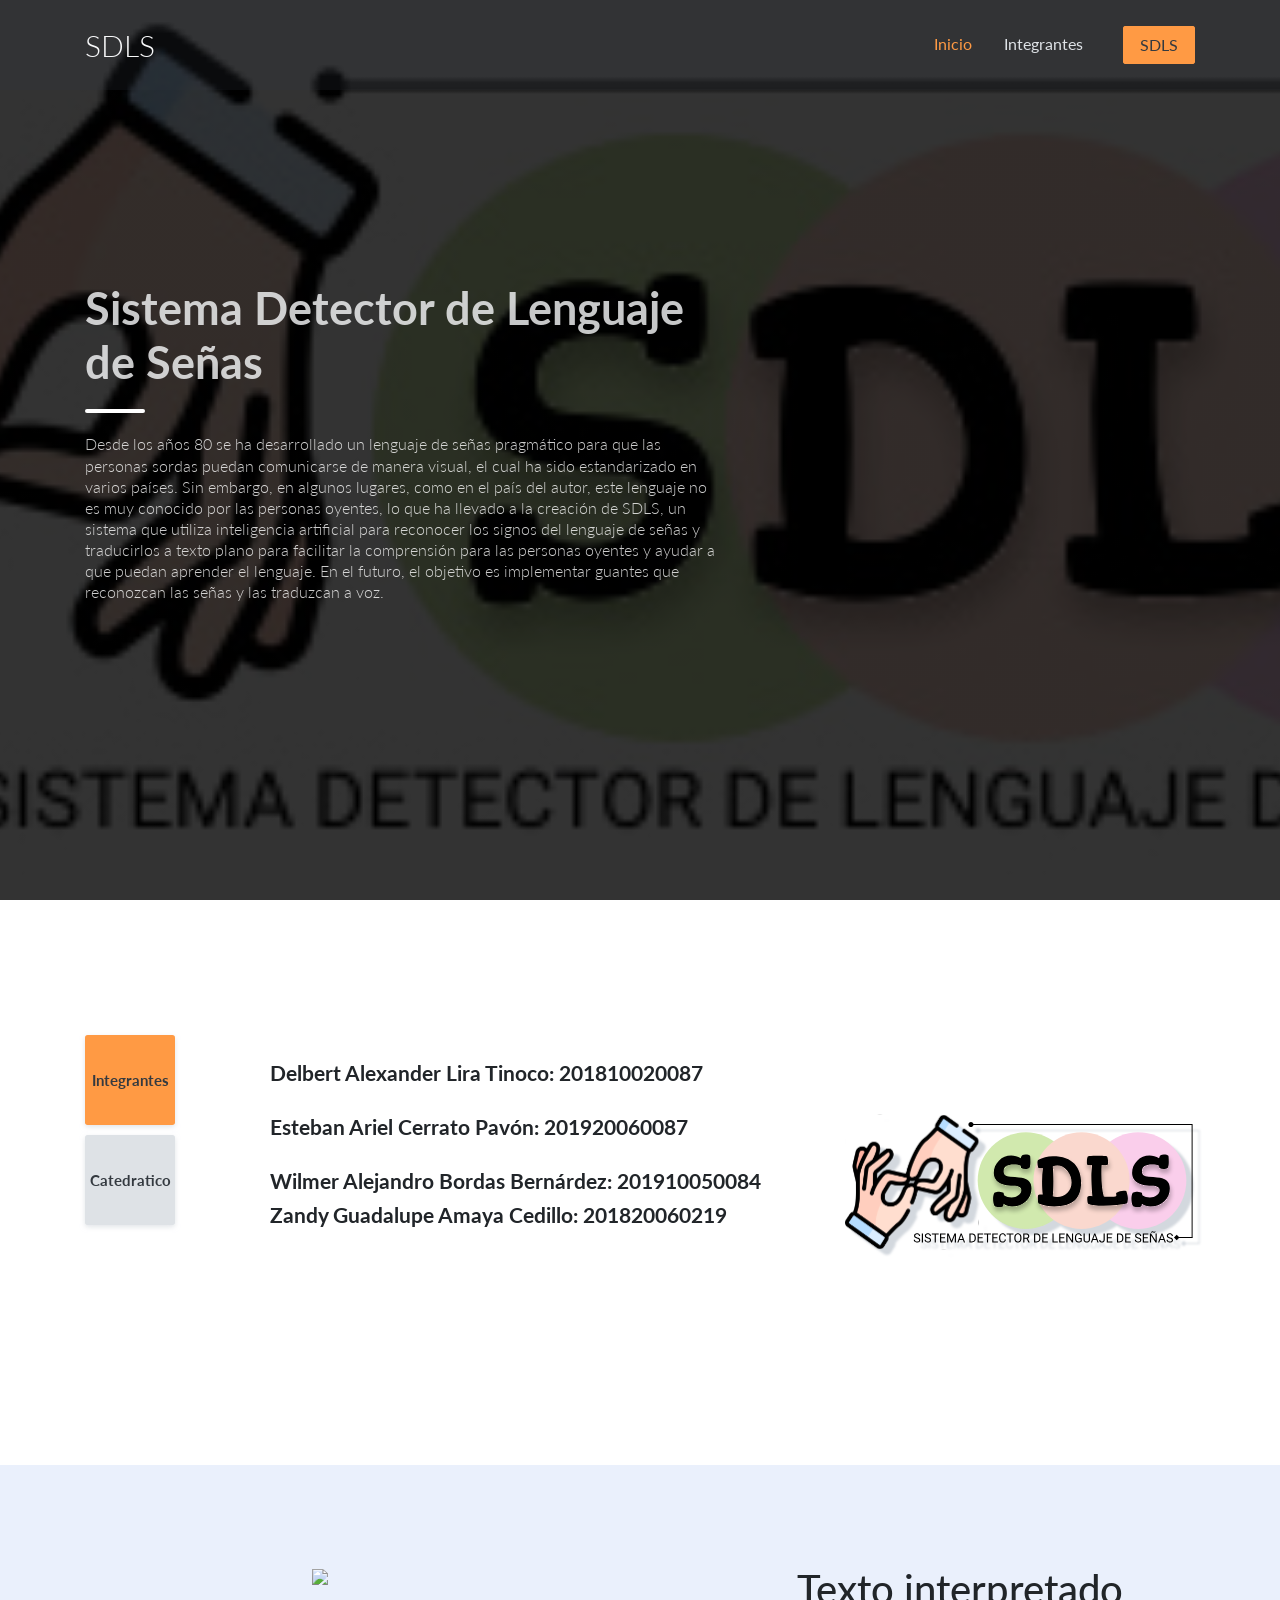
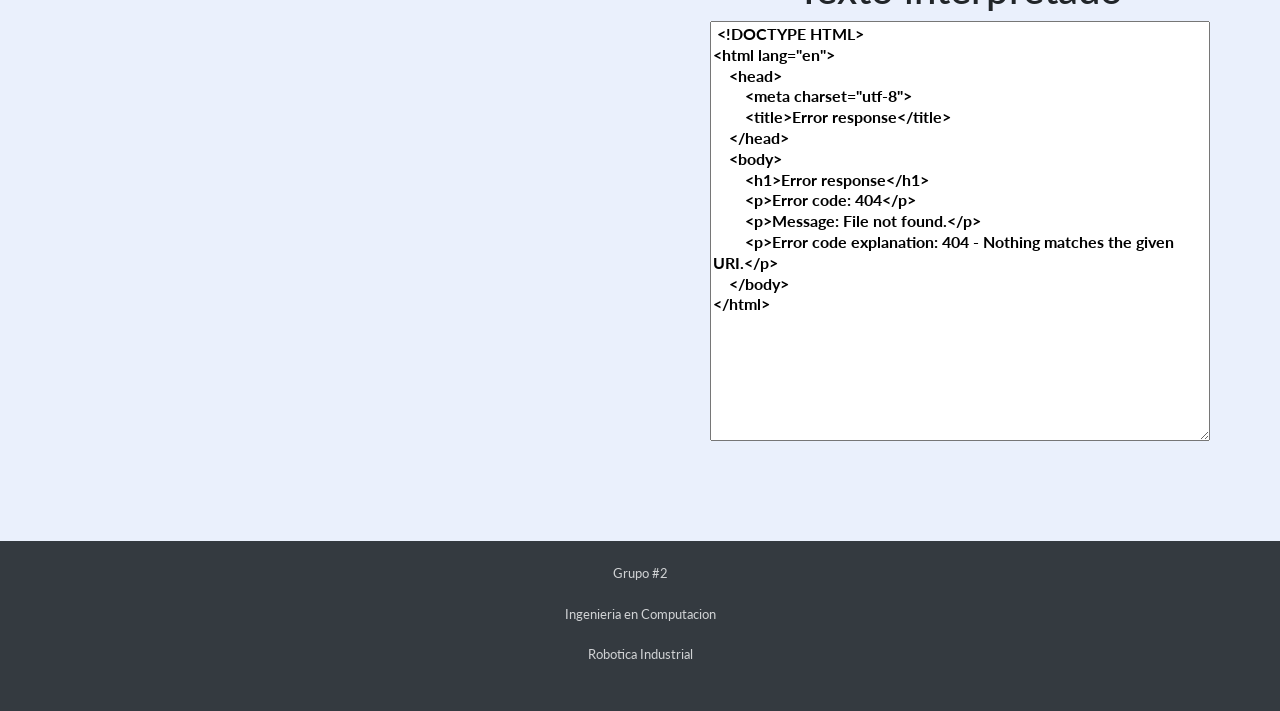
==== templates/index.html @ 8ec73bd2 "first commit" ====
<!DOCTYPE html>
<html lang="es">

<head>
    <meta charset="utf-8">
	<meta http-equiv="X-UA-Compatible" content="IE=edge">
	<meta name="description" content="Proyecto Final de Robotica Industrial">
	<meta name="viewport" content="width=device-width, initial-scale=1">
    <!-- font icons -->
    <link rel="stylesheet" href="../static/assets/vendors/themify-icons/css/themify-icons.css">
    <link rel="stylesheet" href="../static/assets/css/rubic.css">
</head>

<body data-spy="scroll" data-target=".navbar" data-offset="40" id="home">

    <nav id="scrollspy" class="navbar page-navbar navbar-dark navbar-expand-md fixed-top" data-spy="affix"
        data-offset-top="20">
        <div class="container">
            <a class="navbar-brand" href="#"><span class="text-light">SDLS</span></a>
            
            <button class="navbar-toggler" type="button" data-toggle="collapse" data-target="#navbarSupportedContent"
                aria-controls="navbarSupportedContent" aria-expanded="false" aria-label="Toggle navigation">
                <span class="navbar-toggler-icon"></span>
            </button>

            <div class="collapse navbar-collapse" id="navbarSupportedContent">
                <ul class="navbar-nav ml-auto">
                    <li class="nav-item">
                        <a class="nav-link" href="#inicio">Inicio</a>
                    </li>
                    <li class="nav-item">
                        <a class="nav-link" href="#integrantes">Integrantes</a>
                    </li>

                    <li class="nav-item">
                        <a class="nav-link btn btn-primary text-dark shadow-none ml-md-4" href="#sdls">SDLS</a>
                    </li>
                </ul>
            </div>
        </div>
    </nav>
    <header class="header d-flex justify-content-center" id="inicio">
        <div class="container">
            <div class="row h-100 align-items-center">
                <div class="col-md-7">
                    <div class="header-content">
                        <h3 class="header-title"><strong class="text-light">Sistema Detector de Lenguaje de
                                Señas</strong></h3>
                        <h4 class="header-subtitle"> </h4>
                        <p>Desde los años 80 se ha desarrollado un lenguaje de señas pragmático para que las personas 
                            sordas puedan comunicarse de manera visual, el cual ha sido estandarizado en varios países. Sin embargo, en algunos lugares,
                             como en el país del autor, este lenguaje no es muy conocido por las personas oyentes, lo que ha llevado a la creación de SDLS, 
                             un sistema que utiliza inteligencia artificial para reconocer los signos del lenguaje de señas y traducirlos a texto plano para 
                             facilitar la comprensión para las personas oyentes y ayudar a que puedan aprender el lenguaje. En el futuro, el objetivo es implementar 
                             guantes que reconozcan las señas y las traduzcan a voz.</p>
                    </div>
                </div>

            </div>
        </div>
    </header>
    <div class="social-wrapper" id="integrantes">

    </div>
    <section class="section">
        <div class="container">
            <div class="row justify-content-around">
                <div class="col-lg-8">
                    <div class="tabs-container">
                        <ul class="nav tab-nav" id="pills-tab">
                            <li class="item">
                                <a class="link active" id="pills-home-tab" data-toggle="pill" href="#pills-home"
                                    aria-selected="true">Integrantes</a>
                            </li>
                            <li class="item">
                                <a class="link" id="pills-profile-tab" data-toggle="pill" href="#pills-profile"
                                    aria-selected="false">Catedratico</a>
                            </li>

                        </ul>
                        <div class="tab-content">
                            <div class="tab-pane fade show active" id="pills-home">
                                <br>
                                <h3 class="title"><strong> Delbert Alexander Lira Tinoco: 201810020087</strong></h3>
                                <br>
                                <h3 class="title"><strong>Esteban Ariel Cerrato Pavón: 201920060087</strong></h3>
                                <br>
                                <h3 class="title"><strong>Wilmer Alejandro Bordas Bernárdez: 201910050084</strong></h3>
                                <h3 class="title"><strong>Zandy Guadalupe Amaya Cedillo: 201820060219</strong></h3>


                            </div>
                            <div class="tab-pane fade" id="pills-profile">
                                <br>
                                <h3 class="title"><strong>CESAR AUGUSTO NUÑEZ AGUILAR</strong></h3>
                                <div class="col-lg-4 d-none d-lg-block align-self-center">
                                    <img src="../static/assets/imgs/foto_ingeniero.jpg" alt="" class="w-100 tower">
                                </div>
                            </div>
                     
                        </div>
                    </div>
                </div>
                <div class="col-lg-4 d-none d-lg-block align-self-center">
                    <img src="../static/assets/imgs/logo-sdls.svg" alt="" class="w-100 tower">
                </div>
            </div>
        </div>
    </section>

    <section class="section" id="sdls">

        <div class="register">

            <div class="container-fluid">

                <div class="row row-eq-height">
                    <div class="col-lg-6 nopadding">
                        <div class="register_section d-flex flex-column align-items-center justify-content-center">
                            <div class="register_content text-center">
                                <img id="video" src="{{ url_for('video_feed') }}">
                            </div>
                        </div>
                    </div>

                    <div class="col-lg-6 nopadding">
                        <div class="search_section d-flex flex-column align-items-center justify-content-right">
                           
                            <div class="search_content text-center">
                                <h1 class="search_title">Texto interpretado</h1>
                                <div style="background-color: #F5F5F5; width: 500px; height: 420px;">
                                    <div id="console">
                                        <textarea id="mi-parrafo" readonly
                                            style="font-size: 30; color: black; font-weight: bold; width: 500px; height: 420px;"></textarea>
                                    </div>
                                </div>
                            </div>
                        </div>

                    </div>
                </div>
            </div>
        </div>


    </section>

    <section>


    </section>

    <footer class="footer py-4 bg-dark text-light">
        <div class="container text-center">
            <p class="mb-4 small">Grupo #2 </p>
            <p class="mb-4 small">Ingenieria en Computacion</p>
            <p class="mb-4 small">Robotica Industrial</p>

        </div>
    </footer>

    <!-- core  -->
    <script src="../static/assets/vendors/jquery/jquery-3.4.1.js"></script>
    <script src="../static/assets/vendors/bootstrap/bootstrap.bundle.js"></script>
    <!-- bootstrap 3 affix -->
    <script src="../static/assets/vendors/bootstrap/bootstrap.affix.js"></script>

    <!-- Rubic js -->
    <script src="../static/assets/js/rubic.js"></script>




    <script>
        var video = document.getElementById("video");

        function toggleVideo() {
            if (video.style.display === "none") {
                video.style.display = "block";
                var button = document.getElementById("toggle-cam-btn");
                button.innerHTML = "Desactivar Camara";
            } else {
                video.style.display = "none";
                alert("El video ha sido desactivado.");
                var button = document.getElementById("toggle-cam-btn");
                button.innerHTML = "Activar Camara";
            }
        }

        //AQUI
        var texto_anterior = ''
        function actualizarParrafo() {
            // obtener el elemento <p> por su ID
            var parrafo = document.getElementById('mi-parrafo');
            // hacer una solicitud AJAX a la ruta /actualizar_parrafo
            fetch('/actualizar_parrafo')
                .then(function (response) {
                    return response.text();
                })
                .then(function (texto) {
                    // actualizar el contenido del elemento <p>
                    if (texto != texto_anterior && texto != '') {
                        texto_anterior = texto;
                        parrafo.innerHTML += ' ' + texto;
                    }
                });
        }
        // hacer que la función actualizarParrafo() se ejecute cada segundo
        setInterval(actualizarParrafo, 200);
        //AQUI AQUI AQUI AQUI



        var socket = io.connect('http://' + document.domain + ':' + location.port);

        // Función para capturar la salida de la consola
        function captureConsoleLog() {
            var oldLog = console.log;

            console.log = function (message) {
                socket.emit('console', message);
                oldLog.apply(console, arguments);
            };
        }

        captureConsoleLog();

        // Función para mostrar los datos de la consola en el cuadro de texto
        socket.on('console', function (data) {
            var consoleText = document.getElementById('console');
            consoleText.innerHTML += data + '<br>'; // aquí se agrega el contenido al final del div
            console.log(data); // también se puede imprimir en la consola del navegador para verificar
        });
    </script>

</body>

</html>
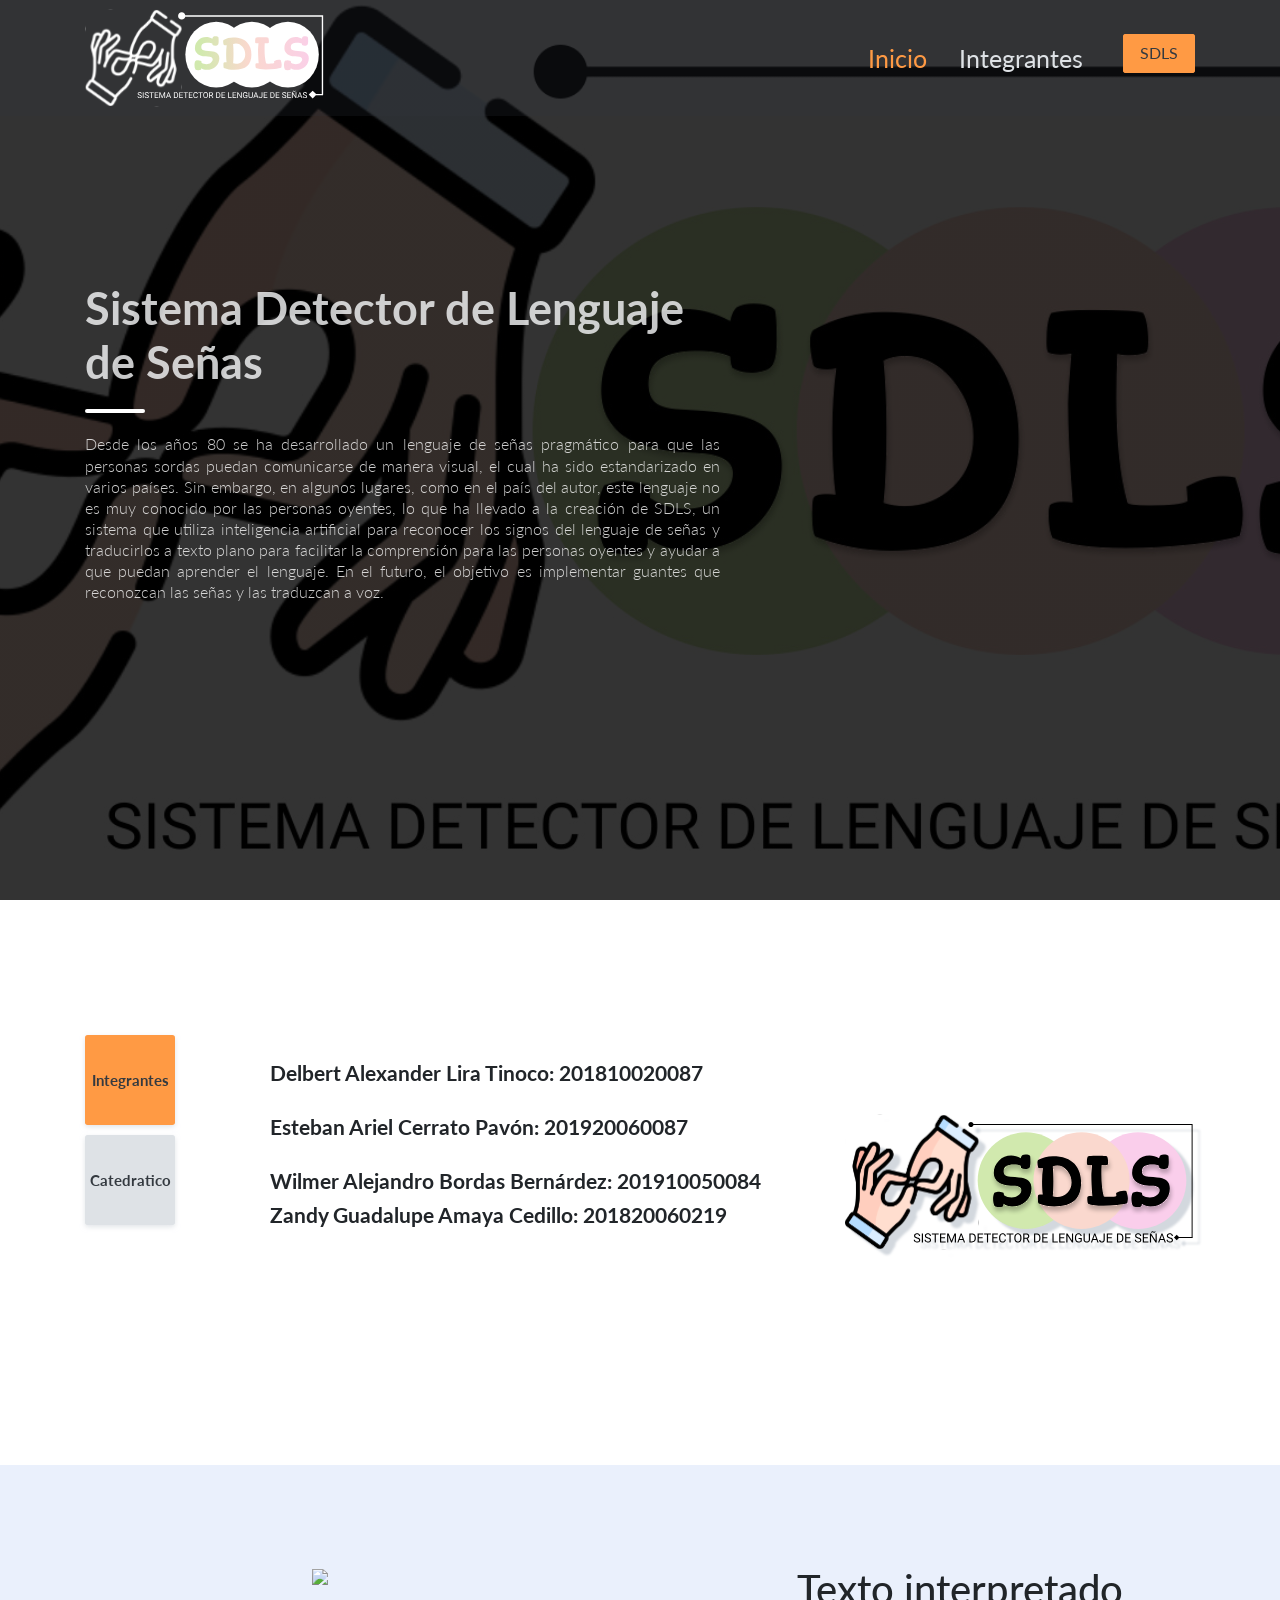
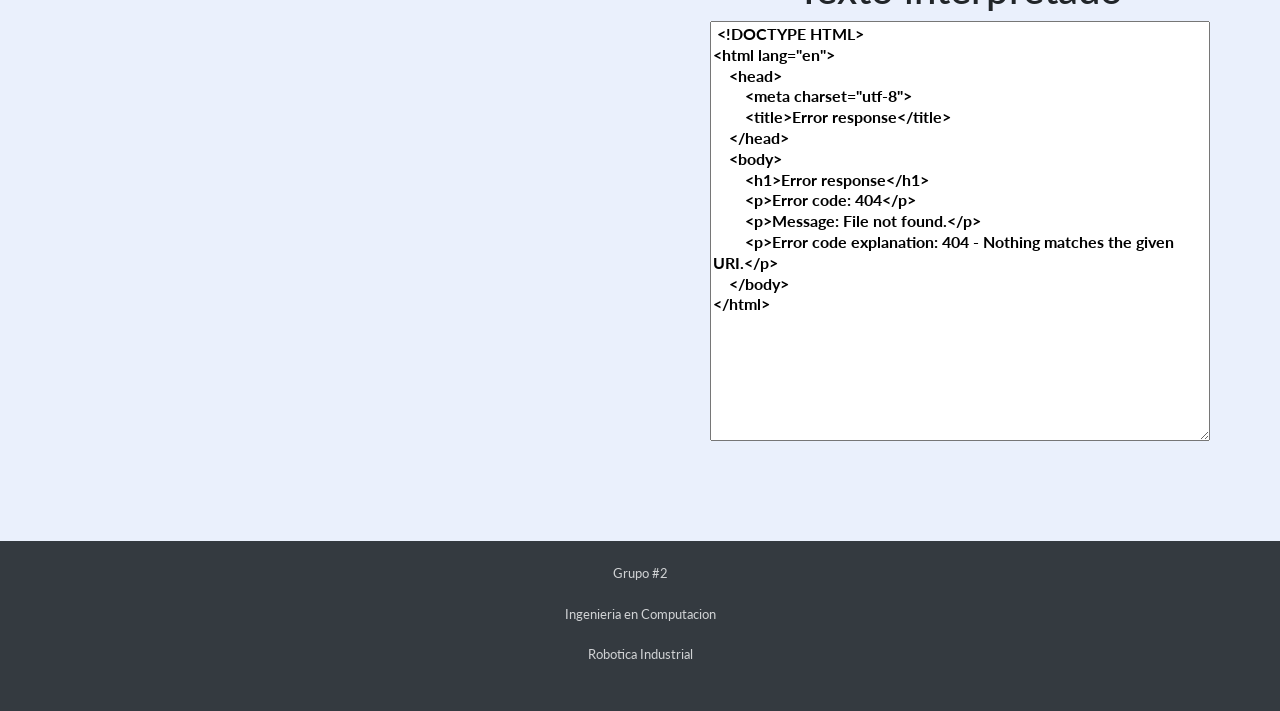
==== commit bb5c336f: "se arreglo el menu, y se añadieron los logos con resoluciones mas alta" ====
--- a/templates/index.html
+++ b/templates/index.html
@@ -9,6 +9,8 @@
     <!-- font icons -->
     <link rel="stylesheet" href="../static/assets/vendors/themify-icons/css/themify-icons.css">
     <link rel="stylesheet" href="../static/assets/css/rubic.css">
+    <link rel="icon" type="image/png" href="../static/assets/imgs/favicon.svg">
+
 </head>
 
 <body data-spy="scroll" data-target=".navbar" data-offset="40" id="home">
@@ -16,15 +18,14 @@
     <nav id="scrollspy" class="navbar page-navbar navbar-dark navbar-expand-md fixed-top" data-spy="affix"
         data-offset-top="20">
         <div class="container">
-            <a class="navbar-brand" href="#"><span class="text-light">SDLS</span></a>
-            
+            <img src="../static/assets/imgs/footer-sdls.svg" alt="logo-sdls" style="height: 100px;">
             <button class="navbar-toggler" type="button" data-toggle="collapse" data-target="#navbarSupportedContent"
                 aria-controls="navbarSupportedContent" aria-expanded="false" aria-label="Toggle navigation">
                 <span class="navbar-toggler-icon"></span>
             </button>
 
             <div class="collapse navbar-collapse" id="navbarSupportedContent">
-                <ul class="navbar-nav ml-auto">
+                <ul class="navbar-nav ml-auto" style="font-size: 25px;">
                     <li class="nav-item">
                         <a class="nav-link" href="#inicio">Inicio</a>
                     </li>
@@ -46,8 +47,8 @@
                     <div class="header-content">
                         <h3 class="header-title"><strong class="text-light">Sistema Detector de Lenguaje de
                                 Señas</strong></h3>
-                        <h4 class="header-subtitle"> </h4>
-                        <p>Desde los años 80 se ha desarrollado un lenguaje de señas pragmático para que las personas 
+                        <h4 class="header-subtitle" > </h4>
+                        <p style="text-align: justify;">Desde los años 80 se ha desarrollado un lenguaje de señas pragmático para que las personas 
                             sordas puedan comunicarse de manera visual, el cual ha sido estandarizado en varios países. Sin embargo, en algunos lugares,
                              como en el país del autor, este lenguaje no es muy conocido por las personas oyentes, lo que ha llevado a la creación de SDLS, 
                              un sistema que utiliza inteligencia artificial para reconocer los signos del lenguaje de señas y traducirlos a texto plano para 
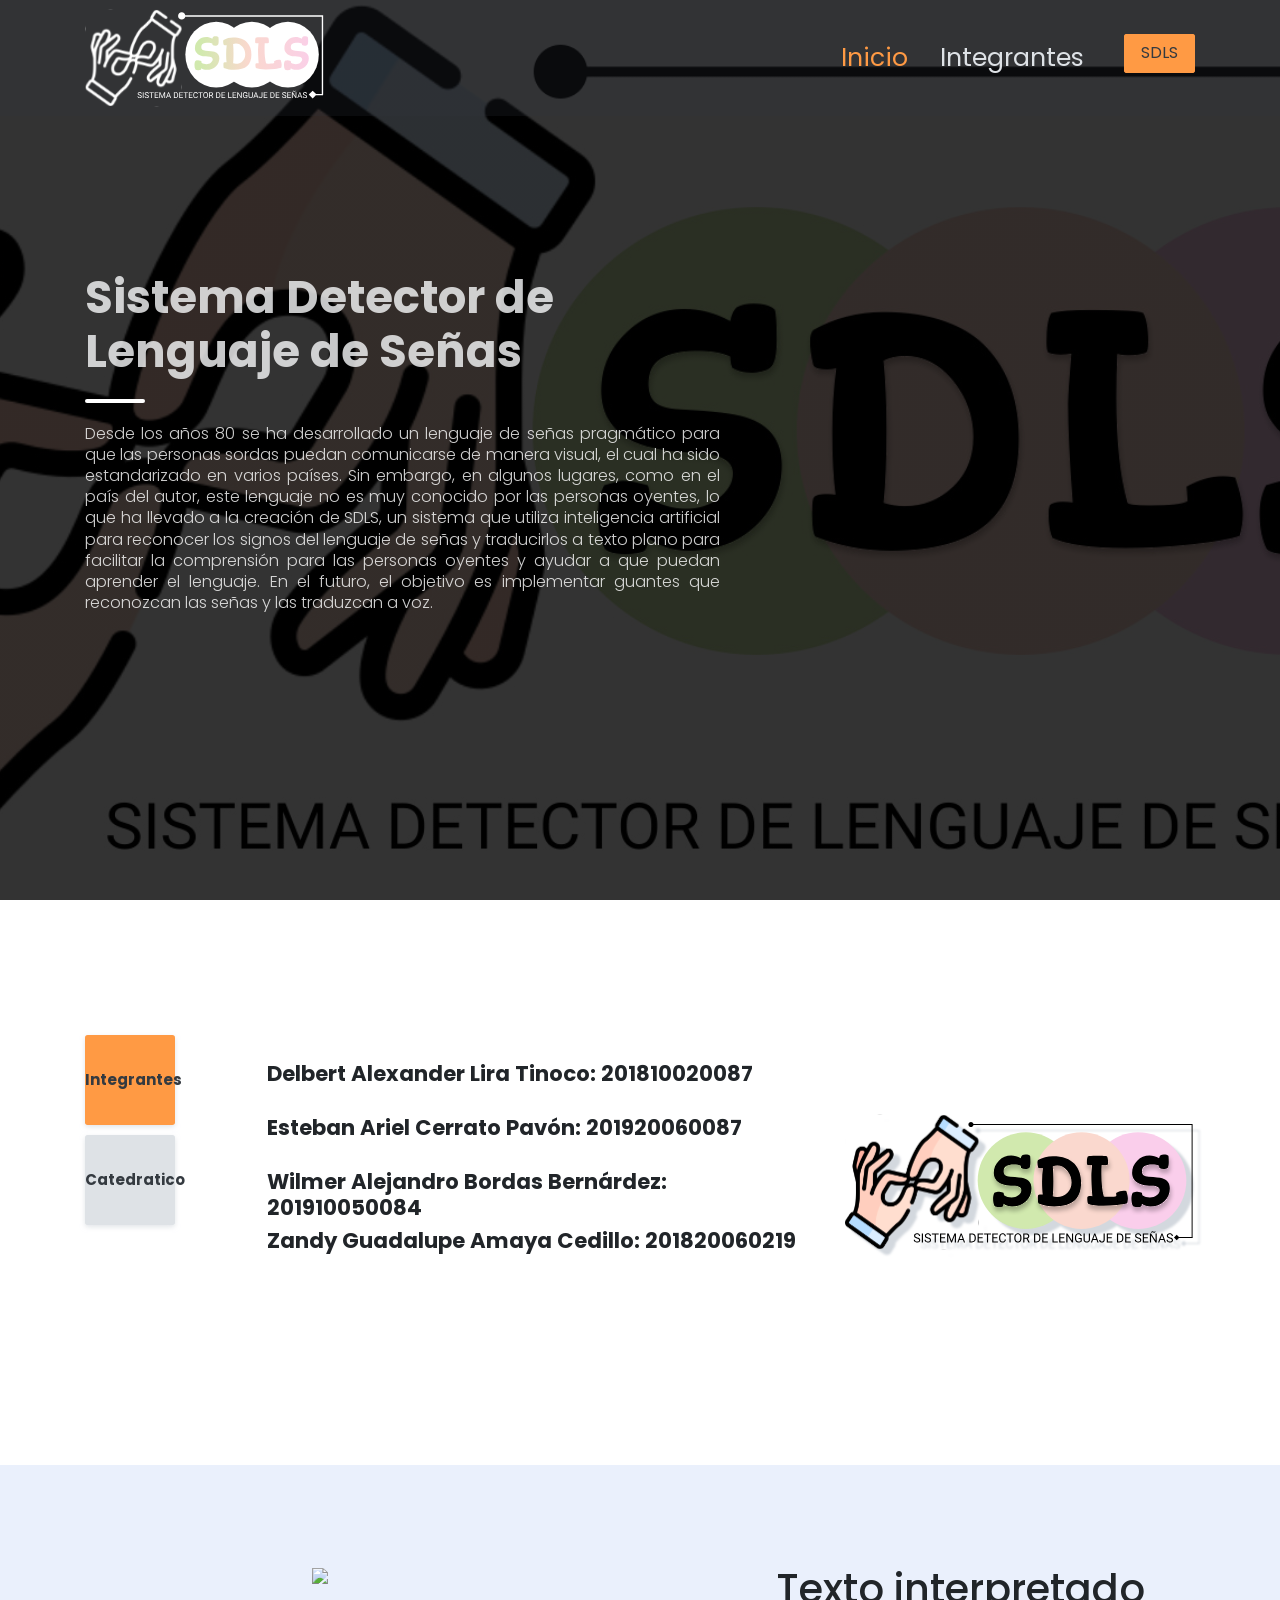
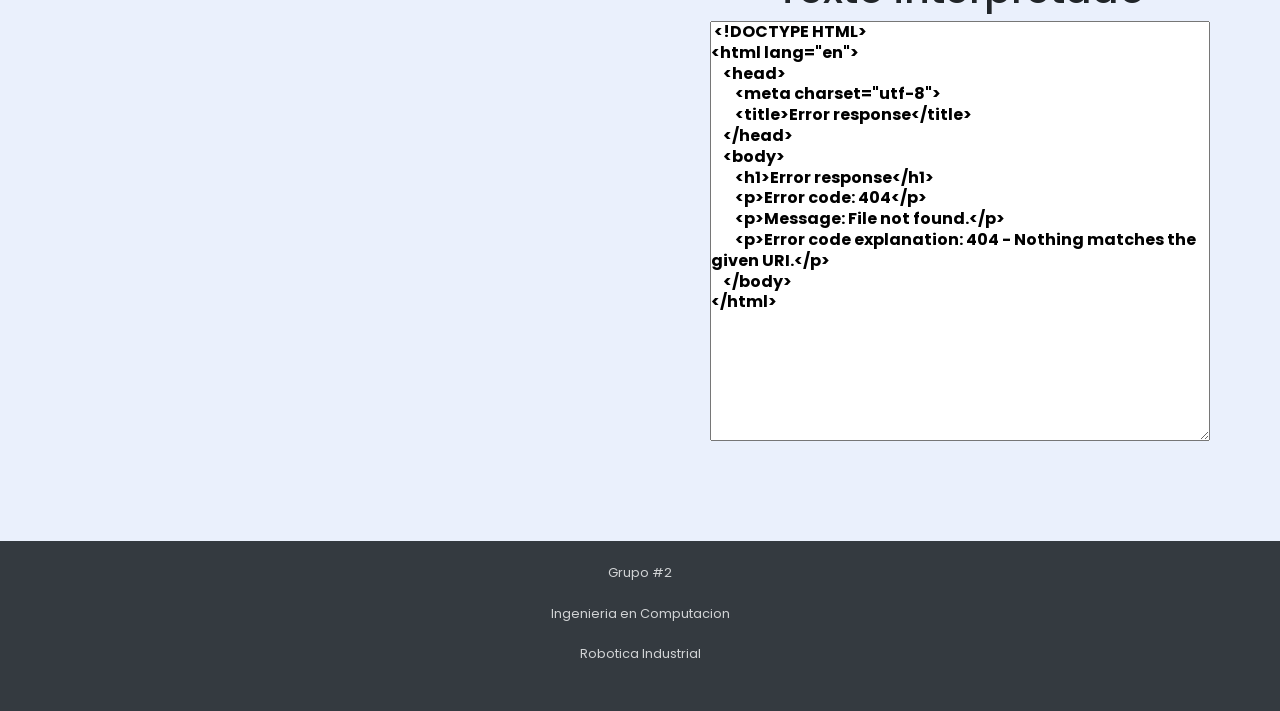
==== commit a2cf6dfb: "Estilos" ====
--- a/templates/index.html
+++ b/templates/index.html
@@ -10,6 +10,8 @@
     <link rel="stylesheet" href="../static/assets/vendors/themify-icons/css/themify-icons.css">
     <link rel="stylesheet" href="../static/assets/css/rubic.css">
     <link rel="icon" type="image/png" href="../static/assets/imgs/favicon.svg">
+
+    <link rel="stylesheet" href="Estilos.css">
 
 </head>
 
@@ -71,7 +73,7 @@
                         <ul class="nav tab-nav" id="pills-tab">
                             <li class="item">
                                 <a class="link active" id="pills-home-tab" data-toggle="pill" href="#pills-home"
-                                    aria-selected="true">Integrantes</a>
+                                    aria-selected="true" >Integrantes</a>
                             </li>
                             <li class="item">
                                 <a class="link" id="pills-profile-tab" data-toggle="pill" href="#pills-profile"
@@ -153,11 +155,12 @@
 
     <footer class="footer py-4 bg-dark text-light">
         <div class="container text-center">
+            
             <p class="mb-4 small">Grupo #2 </p>
             <p class="mb-4 small">Ingenieria en Computacion</p>
             <p class="mb-4 small">Robotica Industrial</p>
 
-        </div>
+        </div>        
     </footer>
 
     <!-- core  -->
--- a/templates/Estilos.css
+++ b/templates/Estilos.css
@@ -0,0 +1,13 @@
+@import url('https://fonts.googleapis.com/css2?family=Poppins:wght@400;500;600;700;800&display=swap');
+
+*{
+    margin: 0;
+    padding: 0;
+    box-sizing: border-box;
+    text-decoration: none;
+    list-style: none;
+}
+
+body{
+    font-family: 'Poppins', sans-serif;
+}
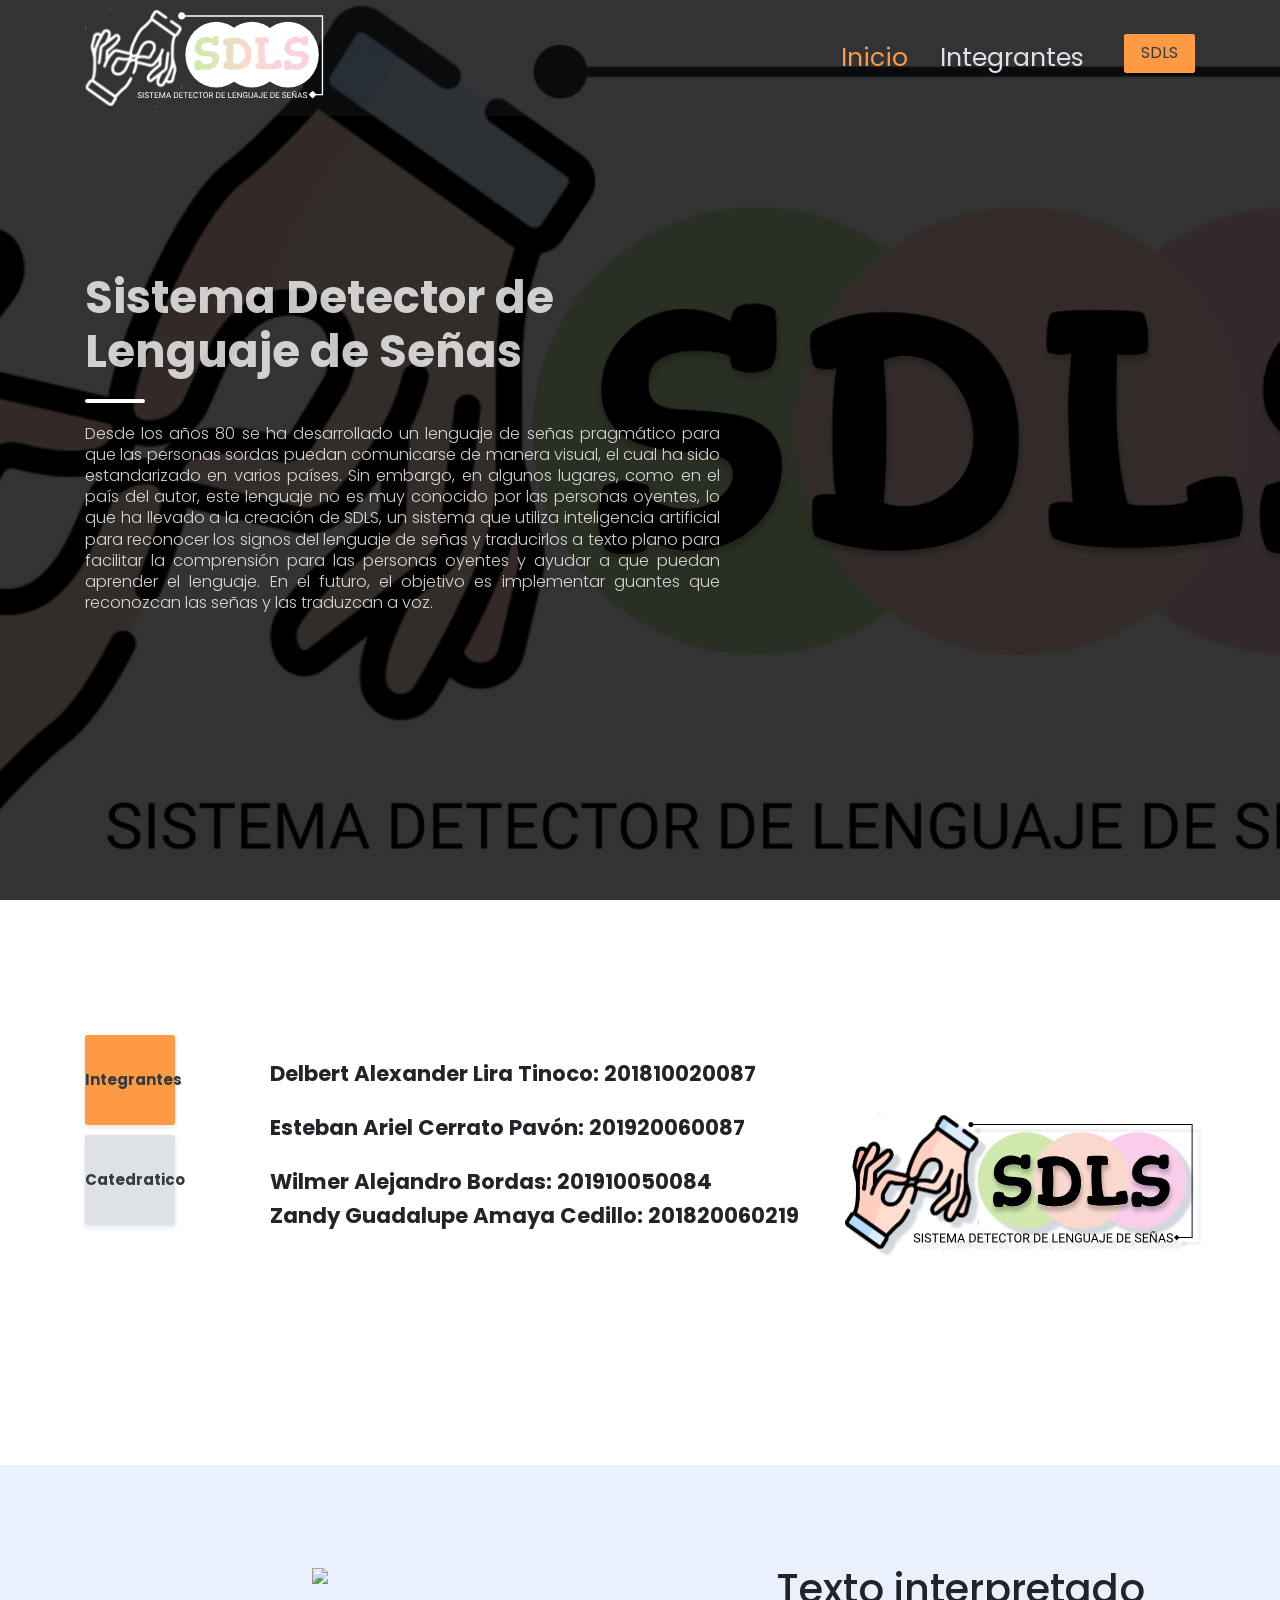
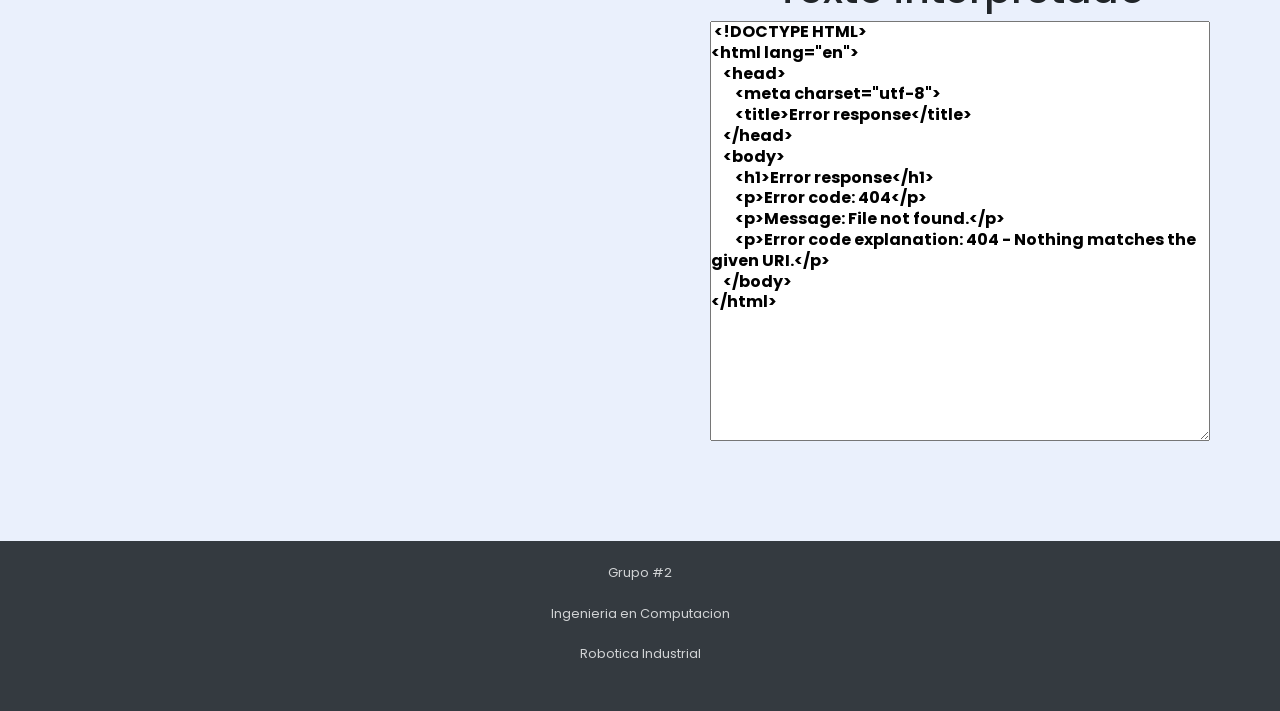
==== commit f9774083: "update" ====
--- a/templates/index.html
+++ b/templates/index.html
@@ -88,7 +88,7 @@
                                 <br>
                                 <h3 class="title"><strong>Esteban Ariel Cerrato Pavón: 201920060087</strong></h3>
                                 <br>
-                                <h3 class="title"><strong>Wilmer Alejandro Bordas Bernárdez: 201910050084</strong></h3>
+                                <h3 class="title"><strong>Wilmer Alejandro Bordas: 201910050084</strong></h3>
                                 <h3 class="title"><strong>Zandy Guadalupe Amaya Cedillo: 201820060219</strong></h3>
 
 
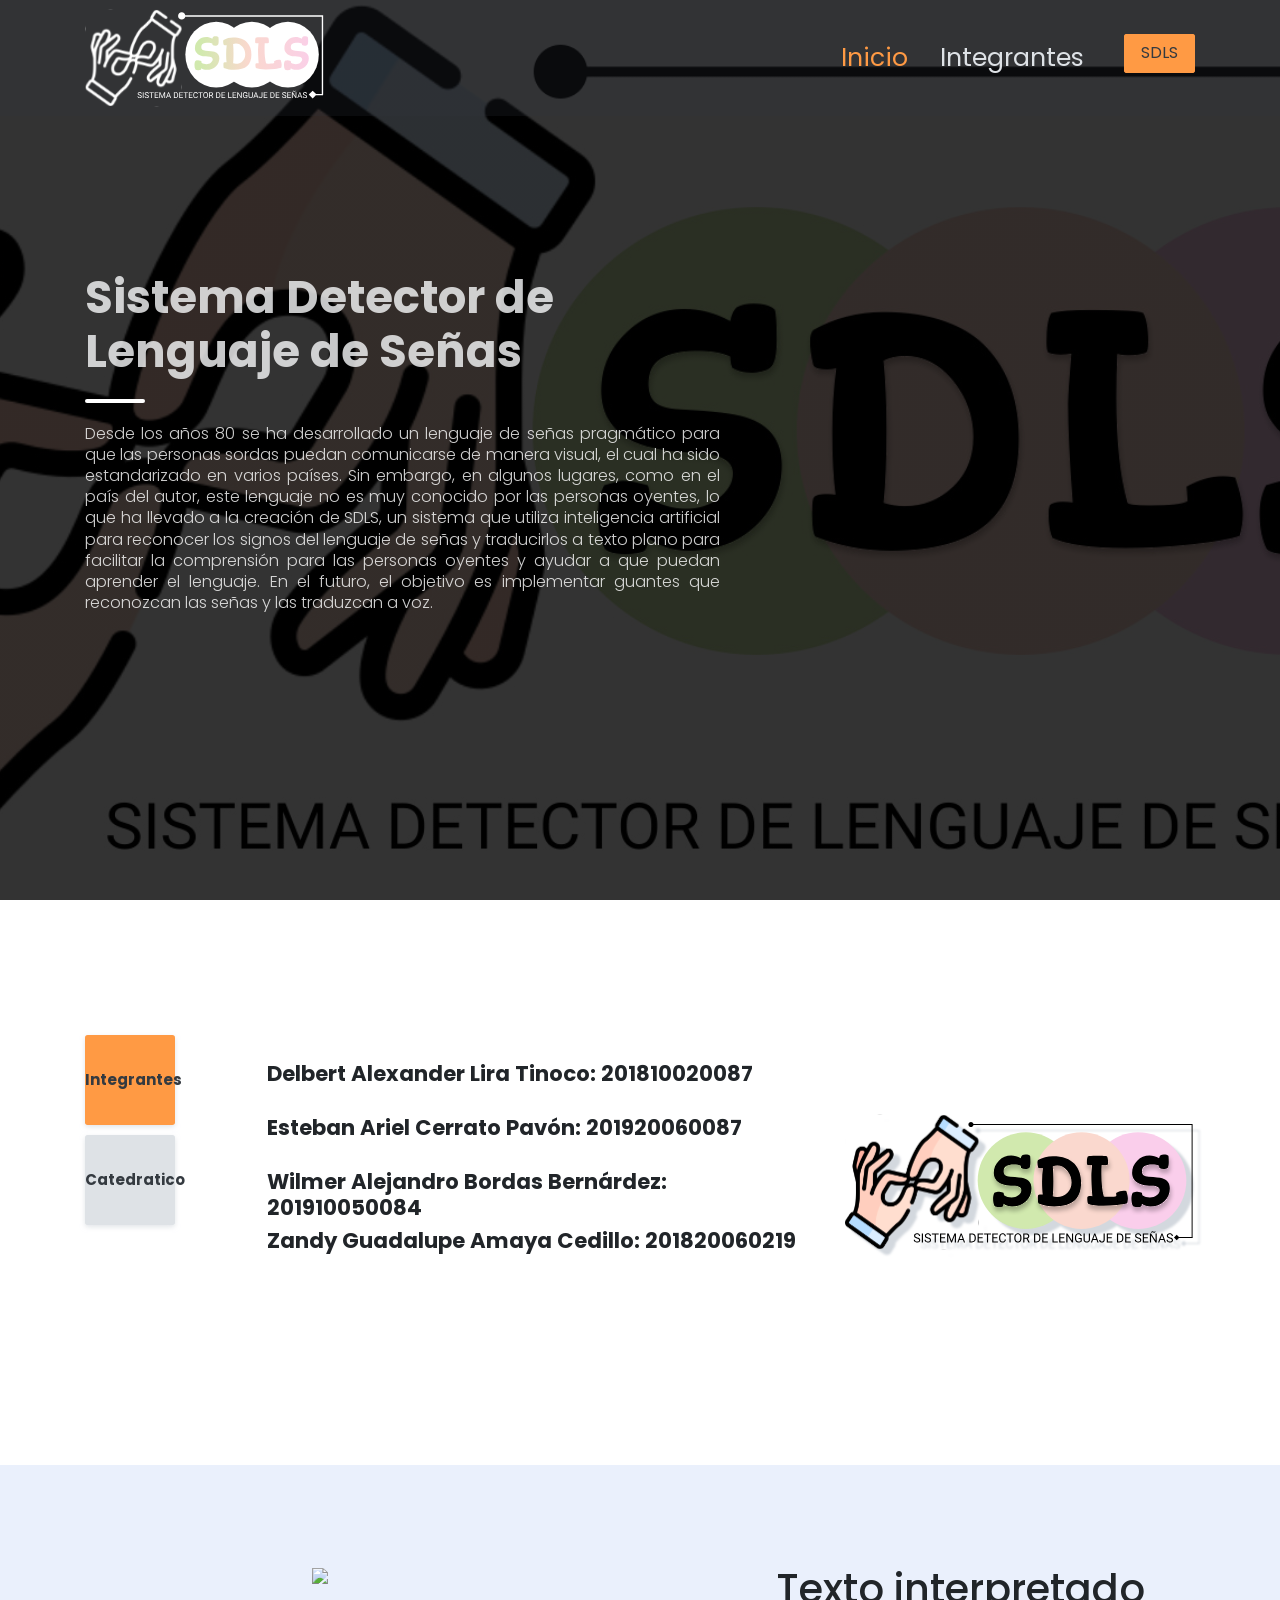
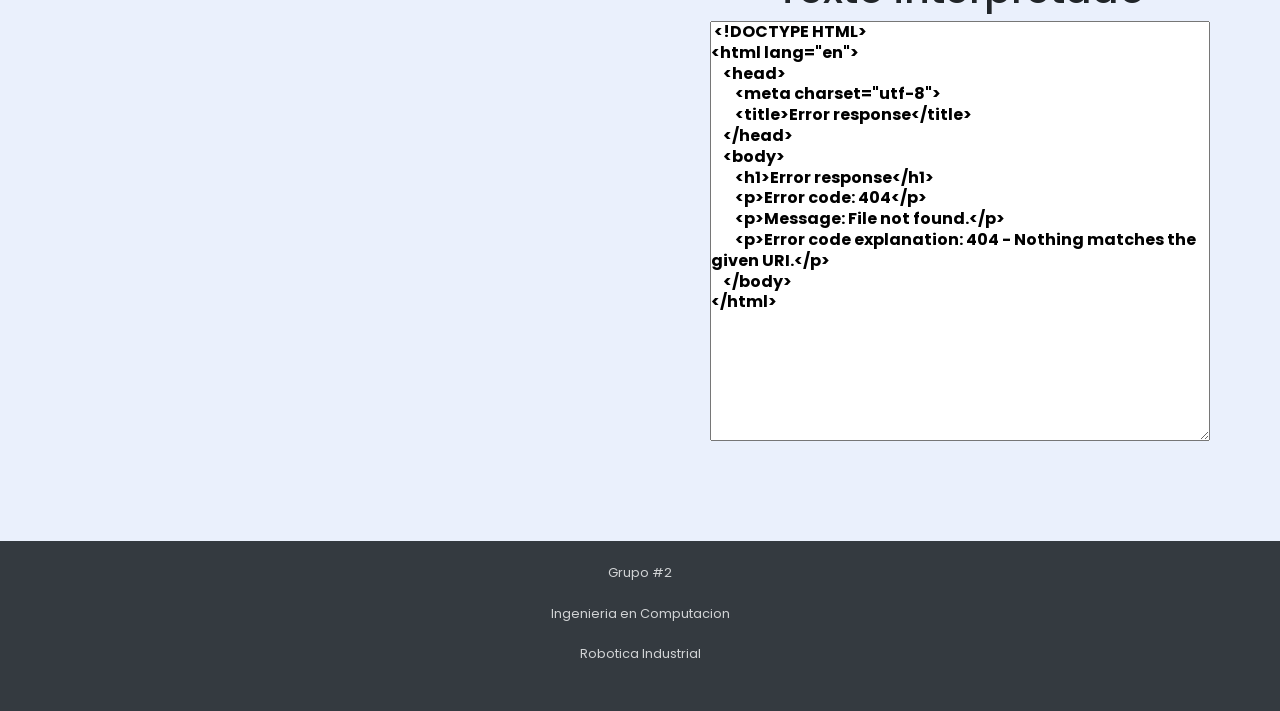
==== commit e7a16488: "Ultimos cambios Co-Authored-By: AlexanderJoker <57604053+AlexanderJoker@users.noreply.github.com> Co" ====
--- a/templates/index.html
+++ b/templates/index.html
@@ -88,7 +88,7 @@
                                 <br>
                                 <h3 class="title"><strong>Esteban Ariel Cerrato Pavón: 201920060087</strong></h3>
                                 <br>
-                                <h3 class="title"><strong>Wilmer Alejandro Bordas: 201910050084</strong></h3>
+                                <h3 class="title"><strong>Wilmer Alejandro Bordas Bernárdez: 201910050084</strong></h3>
                                 <h3 class="title"><strong>Zandy Guadalupe Amaya Cedillo: 201820060219</strong></h3>
 
 
